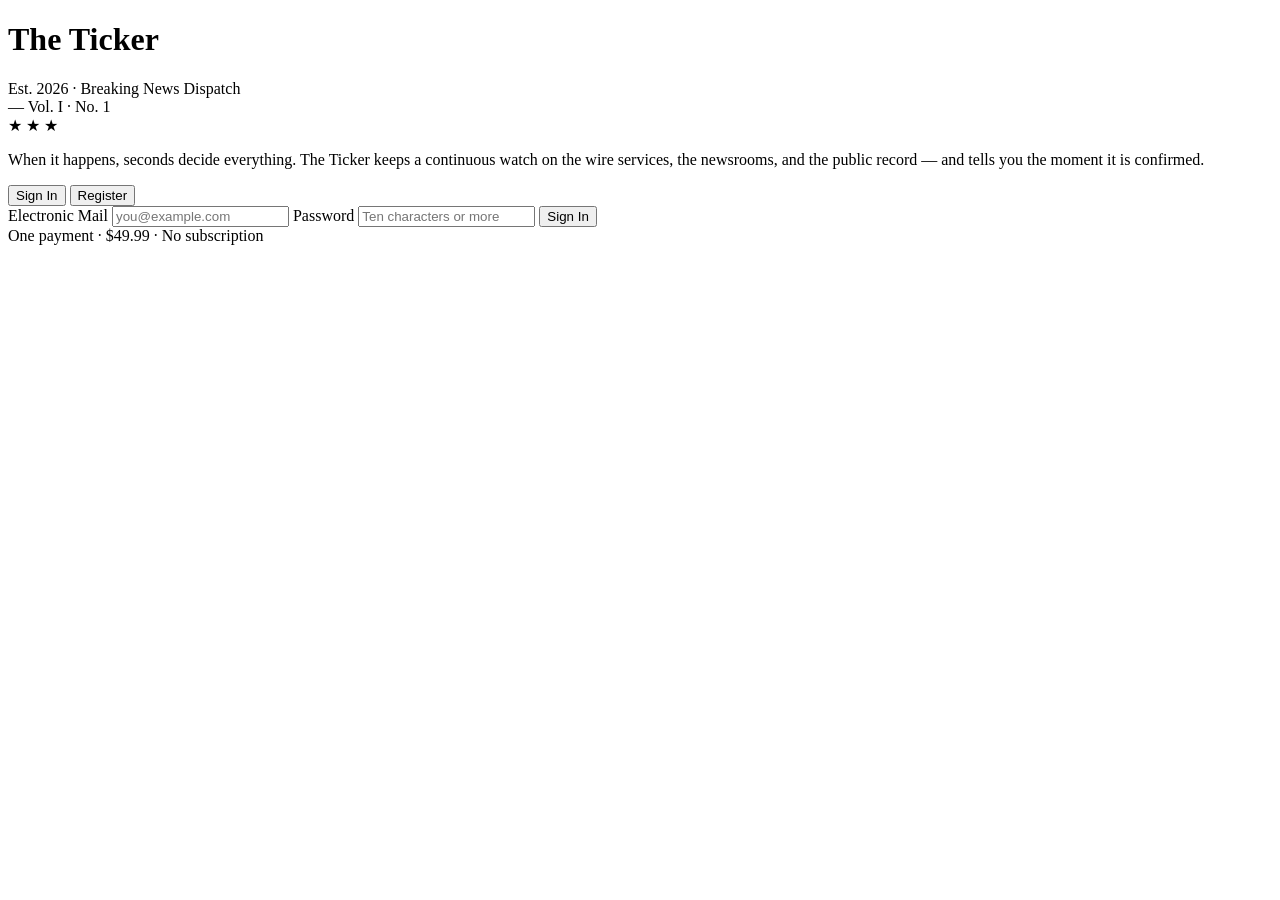
==== backend/web/index.html @ 62f1e028 "ui update" ====
<!doctype html>
<html lang="en">
<head>
<meta charset="utf-8">
<meta name="viewport" content="width=device-width, initial-scale=1, viewport-fit=cover">
<title>THE TICKER — Breaking News Dispatch</title>
<link rel="manifest" href="/manifest.webmanifest">
<meta name="theme-color" content="#b22234">
<meta name="description" content="Know first. Continuous watch on the wires.">
<link rel="stylesheet" href="/styles.css">
</head>
<body>

<!-- ═══════════════ GATE: SIGN IN ═══════════════ -->
<div id="authScreen" class="gate">
  <div class="flagbar"><i></i><i></i><i></i><i></i><i></i><i></i><i></i></div>
  <div class="gate-body">
    <div class="gate-card">
      <div class="nameplate">
        <h1>The Ticker</h1>
        <div class="sub">Est. 2026 &middot; Breaking News Dispatch</div>
      </div>
      <div class="rule-double"></div>
      <div class="dateline-bar">
        <span id="authDate">—</span>
        <span>Vol. I &middot; No. 1</span>
      </div>

      <div class="stars">★ ★ ★</div>

      <p class="lede">
        When it happens, seconds decide everything. The Ticker keeps a continuous
        watch on the wire services, the newsrooms, and the public record — and
        tells you the moment it is confirmed.
      </p>

      <div class="tabs">
        <button class="tab active" data-mode="login">Sign In</button>
        <button class="tab" data-mode="signup">Register</button>
      </div>

      <form id="authForm" autocomplete="on">
        <label class="field">
          <span>Electronic Mail</span>
          <input type="email" id="email" required autocomplete="email"
                 placeholder="you@example.com">
        </label>
        <label class="field">
          <span>Password</span>
          <input type="password" id="password" required minlength="10"
                 autocomplete="current-password" placeholder="Ten characters or more">
        </label>
        <div id="authError" class="notice" hidden></div>
        <button type="submit" id="authSubmit" class="btn btn-red btn-block">
          Sign In
        </button>
      </form>

      <div class="rule-thin"></div>
      <div class="colophon" style="margin:0;padding:0 0 10px">
        One payment &middot; <span id="priceHint">$49.99</span> &middot; No subscription
      </div>
    </div>
  </div>
</div>

<!-- ═══════════════ GATE: SUBSCRIPTION ═══════════════ -->
<div id="paywallScreen" class="gate" hidden>
  <div class="flagbar"><i></i><i></i><i></i><i></i><i></i><i></i><i></i></div>
  <div class="gate-body">
    <div class="gate-card">
      <div class="nameplate">
        <h1>Subscribe</h1>
        <div class="sub">Lifetime Access &middot; One Payment</div>
      </div>
      <div class="rule-double"></div>

      <div class="pricebox">
        <div class="amt" id="priceBig">$49.99</div>
        <div class="terms">Paid once &middot; Yours for good</div>
      </div>

      <ul class="benefits">
        <li>Instant dispatch the moment an event is confirmed</li>
        <li>Corroborated across independent sources before you are told</li>
        <li>Automatic retraction if a report collapses</li>
        <li>The full evidence trail behind every dispatch</li>
        <li>Live market quote and the related wire</li>
      </ul>

      <button id="buyBtn" class="btn btn-red btn-block" style="margin-top:18px">
        Purchase Access
      </button>
      <div id="buyError" class="notice" hidden style="margin-top:14px"></div>
      <button id="devGrantBtn" class="btn btn-block" hidden style="margin-top:10px">
        Dev — Grant Without Payment
      </button>
      <div style="text-align:center">
        <button id="logoutFromPaywall" class="linkish">Sign out</button>
      </div>
    </div>
  </div>
</div>

<!-- ═══════════════ THE PAPER ═══════════════ -->
<div id="appScreen" hidden>
  <div class="flagbar"><i></i><i></i><i></i><i></i><i></i><i></i><i></i></div>

  <header class="masthead">
    <div class="masthead-inner">
      <div class="mh-title">The Ticker</div>
      <span id="connPill" class="stamp">connecting</span>
      <div class="mh-spacer"></div>
      <button id="pushBtn" class="btn btn-sm">Alerts</button>
      <button id="soundBtn" class="btn btn-sm">Sound Off</button>
      <button id="logoutBtn" class="btn btn-sm">Exit</button>
    </div>
  </header>

  <div class="wrap">
    <div class="dateline-bar" style="border-top:0">
      <span id="todayDate">—</span>
      <span id="watchCount">—</span>
    </div>

    <!-- STATUS -->
    <div class="board" id="board">
      <div class="terms" style="font-family:var(--mono);font-size:10px;letter-spacing:.24em;text-transform:uppercase;color:var(--ink-faint)">
        Standing Watch
      </div>
      <div class="state" id="boardState">All Quiet</div>
      <div class="detail" id="boardDetail">
        No qualifying event detected. You will be told the instant one is.
      </div>
      <div class="since" id="boardSince"></div>
    </div>

    <!-- DISPATCHES -->
    <div class="kicker">Dispatches</div>
    <h2 class="head">The Wire Room</h2>
    <div style="display:flex;justify-content:flex-end;margin-bottom:2px">
      <button id="testPushBtn" class="btn btn-sm">Send Test Dispatch</button>
    </div>
    <div id="alertList">
      <div class="empty">No dispatches. That is the ordinary state of things.</div>
    </div>

    <!-- ART — hero -->
    <div class="kicker">Illustration</div>
    <div class="art hero" data-art="hero">
      <div>
        <div class="a-label">Art Placeholder — "hero"</div>
        <div class="a-hint">
          Replace this <code>&lt;div class="art hero"&gt;</code> in web/index.html<br>
          with your <code>&lt;img&gt;</code> &middot; recommended 1200&times;480
        </div>
      </div>
    </div>

    <!-- MARKET -->
    <div class="kicker">Market</div>
    <div class="quote-row">
      <span class="q-sym">$Trump</span>
      <span class="q-last" id="chartLast">—</span>
      <span class="q-chg" id="chartChange"></span>
      <span class="q-spacer"></span>
      <span class="chips">
        <button class="chip active" data-days="7">7D</button>
        <button class="chip" data-days="30">30D</button>
        <button class="chip" data-days="90">90D</button>
      </span>
    </div>
    <div class="chart-box">
      <svg id="chart" viewBox="0 0 600 220" preserveAspectRatio="none"
           role="img" aria-label="Price chart"></svg>
      <div id="chartTip" class="chart-tip" hidden></div>
    </div>
    <div class="src-note" id="chartSource"></div>

    <!-- WIRE -->
    <div class="kicker">From the Wire</div>
    <h2 class="head">Related Coverage</h2>
    <div id="newsList"><div class="empty">Loading the wire…</div></div>

    <!-- ART — secondary -->
    <div class="kicker">Illustration</div>
    <div class="art square" data-art="sidebar">
      <div>
        <div class="a-label">Art Placeholder — "sidebar"</div>
        <div class="a-hint">recommended 600&times;600</div>
      </div>
    </div>

    <div class="stars">★ ★ ★</div>
    <div class="colophon">
      The Ticker &middot; Published Continuously<br>
      <span id="footStatus">—</span><br>
      Dispatches are informational only and are not financial advice.
    </div>
  </div>
  <div class="flagbar dark"><i></i><i></i><i></i><i></i><i></i><i></i><i></i></div>
</div>

<script src="/app.js"></script>
</body>
</html>
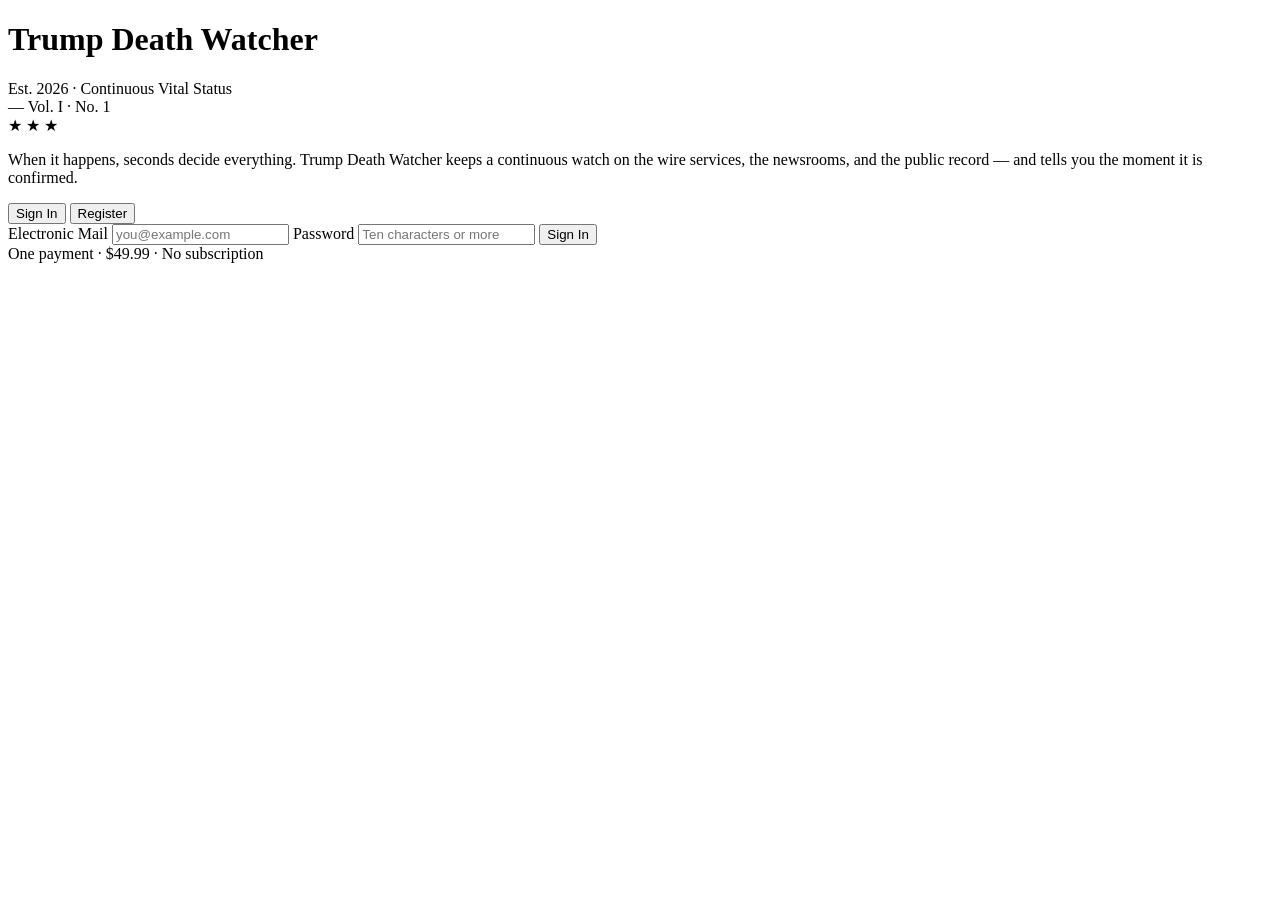
==== commit bc29a222: "frontend" ====
--- a/backend/web/index.html
+++ b/backend/web/index.html
@@ -3,7 +3,7 @@
 <head>
 <meta charset="utf-8">
 <meta name="viewport" content="width=device-width, initial-scale=1, viewport-fit=cover">
-<title>THE TICKER — Breaking News Dispatch</title>
+<title>TRUMP DEATH WATCHER — Continuous Vital Status</title>
 <link rel="manifest" href="/manifest.webmanifest">
 <meta name="theme-color" content="#b22234">
 <meta name="description" content="Know first. Continuous watch on the wires.">
@@ -17,8 +17,8 @@
   <div class="gate-body">
     <div class="gate-card">
       <div class="nameplate">
-        <h1>The Ticker</h1>
-        <div class="sub">Est. 2026 &middot; Breaking News Dispatch</div>
+        <h1>Trump Death Watcher</h1>
+        <div class="sub">Est. 2026 &middot; Continuous Vital Status</div>
       </div>
       <div class="rule-double"></div>
       <div class="dateline-bar">
@@ -29,7 +29,7 @@
       <div class="stars">★ ★ ★</div>
 
       <p class="lede">
-        When it happens, seconds decide everything. The Ticker keeps a continuous
+        When it happens, seconds decide everything. Trump Death Watcher keeps a continuous
         watch on the wire services, the newsrooms, and the public record — and
         tells you the moment it is confirmed.
       </p>
@@ -108,7 +108,7 @@
 
   <header class="masthead">
     <div class="masthead-inner">
-      <div class="mh-title">The Ticker</div>
+      <div class="mh-title">Trump Death Watcher</div>
       <span id="connPill" class="stamp">connecting</span>
       <div class="mh-spacer"></div>
       <button id="pushBtn" class="btn btn-sm">Alerts</button>
@@ -123,41 +123,31 @@
       <span id="watchCount">—</span>
     </div>
 
-    <!-- STATUS -->
-    <div class="board" id="board">
-      <div class="terms" style="font-family:var(--mono);font-size:10px;letter-spacing:.24em;text-transform:uppercase;color:var(--ink-faint)">
-        Standing Watch
-      </div>
-      <div class="state" id="boardState">All Quiet</div>
-      <div class="detail" id="boardDetail">
-        No qualifying event detected. You will be told the instant one is.
-      </div>
-      <div class="since" id="boardSince"></div>
-    </div>
-
-    <!-- DISPATCHES -->
-    <div class="kicker">Dispatches</div>
-    <h2 class="head">The Wire Room</h2>
-    <div style="display:flex;justify-content:flex-end;margin-bottom:2px">
-      <button id="testPushBtn" class="btn btn-sm">Send Test Dispatch</button>
-    </div>
-    <div id="alertList">
-      <div class="empty">No dispatches. That is the ordinary state of things.</div>
-    </div>
-
-    <!-- ART — hero -->
-    <div class="kicker">Illustration</div>
-    <div class="art hero" data-art="hero">
-      <div>
-        <div class="a-label">Art Placeholder — "hero"</div>
-        <div class="a-hint">
-          Replace this <code>&lt;div class="art hero"&gt;</code> in web/index.html<br>
-          with your <code>&lt;img&gt;</code> &middot; recommended 1200&times;480
-        </div>
-      </div>
-    </div>
-
-    <!-- MARKET -->
+    <!-- ① VITAL STATUS — the headline verdict -->
+    <section class="vitals" id="vitals" data-status="alive"
+             aria-live="polite" aria-atomic="true">
+      <div class="v-rail">
+        <span class="v-dot" aria-hidden="true"></span>
+        <span class="v-rail-label">Vital Status &middot; Continuous Watch</span>
+        <span class="v-clock" id="vitalClock">—</span>
+      </div>
+
+      <div class="v-main">
+        <div class="v-subject">Donald J. Trump</div>
+        <div class="v-verdict" id="vitalVerdict">Alive</div>
+        <div class="v-underline" aria-hidden="true"></div>
+        <p class="v-detail" id="vitalDetail">
+          No qualifying event detected. You will be told the instant one is.
+        </p>
+      </div>
+
+      <div class="v-foot">
+        <span id="vitalSince">Watch established this session</span>
+        <span id="vitalConf">Awaiting first dispatch</span>
+      </div>
+    </section>
+
+    <!-- ② MARKET -->
     <div class="kicker">Market</div>
     <div class="quote-row">
       <span class="q-sym">$Trump</span>
@@ -177,6 +167,53 @@
     </div>
     <div class="src-note" id="chartSource"></div>
 
+    <!-- ③ SPONSORED — placeholder for your own coin.
+         Swap the whole #memecoinSlot block for a live chart widget or an ad
+         creative. The shape below matches the market block above so the
+         swap does not shift the page. -->
+    <div class="kicker">Sponsored</div>
+    <div class="promo" id="memecoinSlot">
+      <div class="promo-head">
+        <span class="promo-sym">$YOURCOIN</span>
+        <span class="promo-badge">Placeholder</span>
+        <span class="promo-chg">+0.00%</span>
+      </div>
+      <svg class="promo-spark" viewBox="0 0 600 140" preserveAspectRatio="none"
+           aria-hidden="true">
+        <polyline points="0,122 40,113 80,126 120,97 160,105 200,73 240,88
+                          280,59 320,67 360,41 400,53 440,31 480,45 520,23
+                          560,35 600,13"/>
+      </svg>
+      <div class="promo-note">
+        <strong>Your memecoin goes here.</strong>
+        Drop in a live chart widget or a static ad creative — replace
+        <code>#memecoinSlot</code> in <code>web/index.html</code>.
+        Recommended 1200&times;300.
+      </div>
+    </div>
+
+    <!-- ④ DISPATCHES -->
+    <div class="kicker">Dispatches</div>
+    <h2 class="head">The Wire Room</h2>
+    <div style="display:flex;justify-content:flex-end;margin-bottom:2px">
+      <button id="testPushBtn" class="btn btn-sm">Send Test Dispatch</button>
+    </div>
+    <div id="alertList">
+      <div class="empty">No dispatches. That is the ordinary state of things.</div>
+    </div>
+
+    <!-- ART — hero -->
+    <div class="kicker">Illustration</div>
+    <div class="art hero" data-art="hero">
+      <div>
+        <div class="a-label">Art Placeholder — "hero"</div>
+        <div class="a-hint">
+          Replace this <code>&lt;div class="art hero"&gt;</code> in web/index.html<br>
+          with your <code>&lt;img&gt;</code> &middot; recommended 1200&times;480
+        </div>
+      </div>
+    </div>
+
     <!-- WIRE -->
     <div class="kicker">From the Wire</div>
     <h2 class="head">Related Coverage</h2>
@@ -193,7 +230,7 @@
 
     <div class="stars">★ ★ ★</div>
     <div class="colophon">
-      The Ticker &middot; Published Continuously<br>
+      Trump Death Watcher &middot; Published Continuously<br>
       <span id="footStatus">—</span><br>
       Dispatches are informational only and are not financial advice.
     </div>
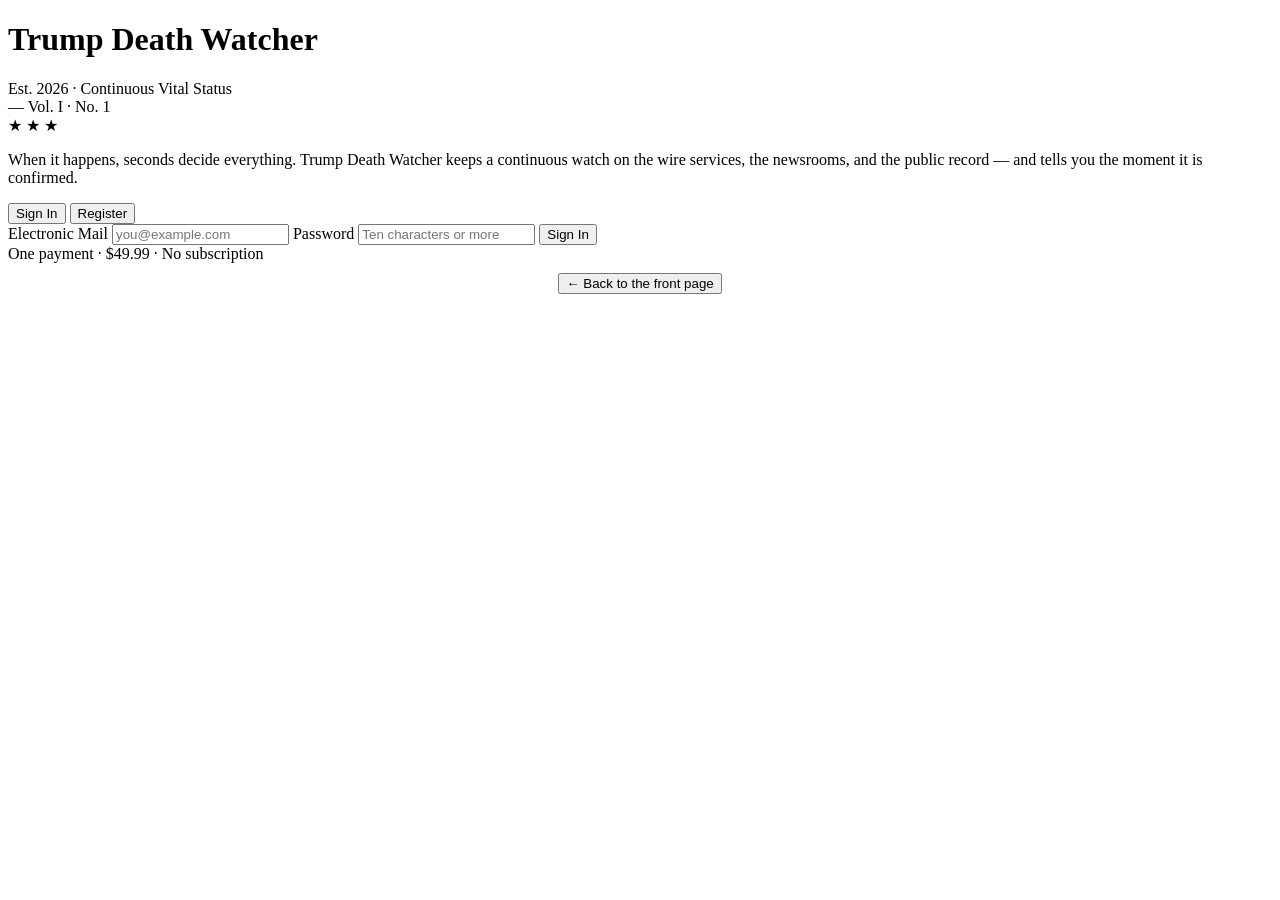
==== commit afe169d6: "coin added" ====
--- a/backend/web/index.html
+++ b/backend/web/index.html
@@ -60,6 +60,9 @@
       <div class="colophon" style="margin:0;padding:0 0 10px">
         One payment &middot; <span id="priceHint">$49.99</span> &middot; No subscription
       </div>
+      <div style="text-align:center">
+        <button id="backFromAuth" class="linkish">&larr; Back to the front page</button>
+      </div>
     </div>
   </div>
 </div>
@@ -96,6 +99,7 @@
         Dev — Grant Without Payment
       </button>
       <div style="text-align:center">
+        <button id="backFromPaywall" class="linkish">&larr; Back to the front page</button>
         <button id="logoutFromPaywall" class="linkish">Sign out</button>
       </div>
     </div>
@@ -111,9 +115,11 @@
       <div class="mh-title">Trump Death Watcher</div>
       <span id="connPill" class="stamp">connecting</span>
       <div class="mh-spacer"></div>
-      <button id="pushBtn" class="btn btn-sm">Alerts</button>
-      <button id="soundBtn" class="btn btn-sm">Sound Off</button>
-      <button id="logoutBtn" class="btn btn-sm">Exit</button>
+      <button id="pushBtn" class="btn btn-sm" hidden>Alerts</button>
+      <button id="soundBtn" class="btn btn-sm" hidden>Sound Off</button>
+      <button id="unlockBtn" class="btn btn-sm btn-red" hidden>Unlock Alerts</button>
+      <button id="signInBtn" class="btn btn-sm" hidden>Sign In</button>
+      <button id="logoutBtn" class="btn btn-sm" hidden>Exit</button>
     </div>
   </header>
 
@@ -147,6 +153,21 @@
       </div>
     </section>
 
+    <!-- Shown only to visitors who cannot receive alerts. The status board
+         above is free; what is behind the paywall is being *told*. -->
+    <div class="lock" id="lockNotice" hidden>
+      <div class="lock-kicker">Notifications</div>
+      <div class="lock-head">Get told the second it changes</div>
+      <p class="lock-body">
+        The status above is free to check, as often as you like. Push alerts and
+        the live wire — the part that reaches you in seconds, wherever you are —
+        need an account and a one-time payment.
+      </p>
+      <button id="unlockBtn2" class="btn btn-red">
+        Unlock alerts — <span id="lockPrice">$49.99</span>
+      </button>
+    </div>
+
     <!-- ② MARKET -->
     <div class="kicker">Market</div>
     <div class="quote-row">
@@ -154,7 +175,7 @@
       <span class="q-last" id="chartLast">—</span>
       <span class="q-chg" id="chartChange"></span>
       <span class="q-spacer"></span>
-      <span class="chips">
+      <span class="chips" data-chart="market">
         <button class="chip active" data-days="7">7D</button>
         <button class="chip" data-days="30">30D</button>
         <button class="chip" data-days="90">90D</button>
@@ -167,36 +188,36 @@
     </div>
     <div class="src-note" id="chartSource"></div>
 
-    <!-- ③ SPONSORED — placeholder for your own coin.
-         Swap the whole #memecoinSlot block for a live chart widget or an ad
-         creative. The shape below matches the market block above so the
-         swap does not shift the page. -->
-    <div class="kicker">Sponsored</div>
-    <div class="promo" id="memecoinSlot">
-      <div class="promo-head">
-        <span class="promo-sym">$YOURCOIN</span>
-        <span class="promo-badge">Placeholder</span>
-        <span class="promo-chg">+0.00%</span>
-      </div>
-      <svg class="promo-spark" viewBox="0 0 600 140" preserveAspectRatio="none"
-           aria-hidden="true">
-        <polyline points="0,122 40,113 80,126 120,97 160,105 200,73 240,88
-                          280,59 320,67 360,41 400,53 440,31 480,45 520,23
-                          560,35 600,13"/>
-      </svg>
-      <div class="promo-note">
-        <strong>Your memecoin goes here.</strong>
-        Drop in a live chart widget or a static ad creative — replace
-        <code>#memecoinSlot</code> in <code>web/index.html</code>.
-        Recommended 1200&times;300.
-      </div>
+    <!-- ③ OUR COIN — live from the Solana pool, never synthesised. -->
+    <div class="kicker">Our Coin</div>
+    <div class="quote-row">
+      <span class="q-sym" id="memeSym">$TRUMPDEAD</span>
+      <span class="q-last" id="memeLast">—</span>
+      <span class="q-chg" id="memeChange"></span>
+      <span class="q-spacer"></span>
+      <span class="chips" data-chart="meme">
+        <button class="chip" data-window="1h">1H</button>
+        <button class="chip" data-window="6h">6H</button>
+        <button class="chip active" data-window="24h">24H</button>
+        <button class="chip" data-window="7d">7D</button>
+      </span>
+    </div>
+    <div class="chart-box">
+      <svg id="memeChart" viewBox="0 0 600 220" preserveAspectRatio="none"
+           role="img" aria-label="Trump Dead Coin price chart"></svg>
+      <div id="memeTip" class="chart-tip" hidden></div>
+    </div>
+    <div class="src-note" id="memeSource"></div>
+    <div class="coin-meta" id="memeMeta" hidden>
+      <span id="memeStats"></span>
+      <a id="memeLink" href="#" target="_blank" rel="noopener">View on pump.fun</a>
     </div>
 
     <!-- ④ DISPATCHES -->
     <div class="kicker">Dispatches</div>
     <h2 class="head">The Wire Room</h2>
     <div style="display:flex;justify-content:flex-end;margin-bottom:2px">
-      <button id="testPushBtn" class="btn btn-sm">Send Test Dispatch</button>
+      <button id="testPushBtn" class="btn btn-sm" hidden>Send Test Dispatch</button>
     </div>
     <div id="alertList">
       <div class="empty">No dispatches. That is the ordinary state of things.</div>
